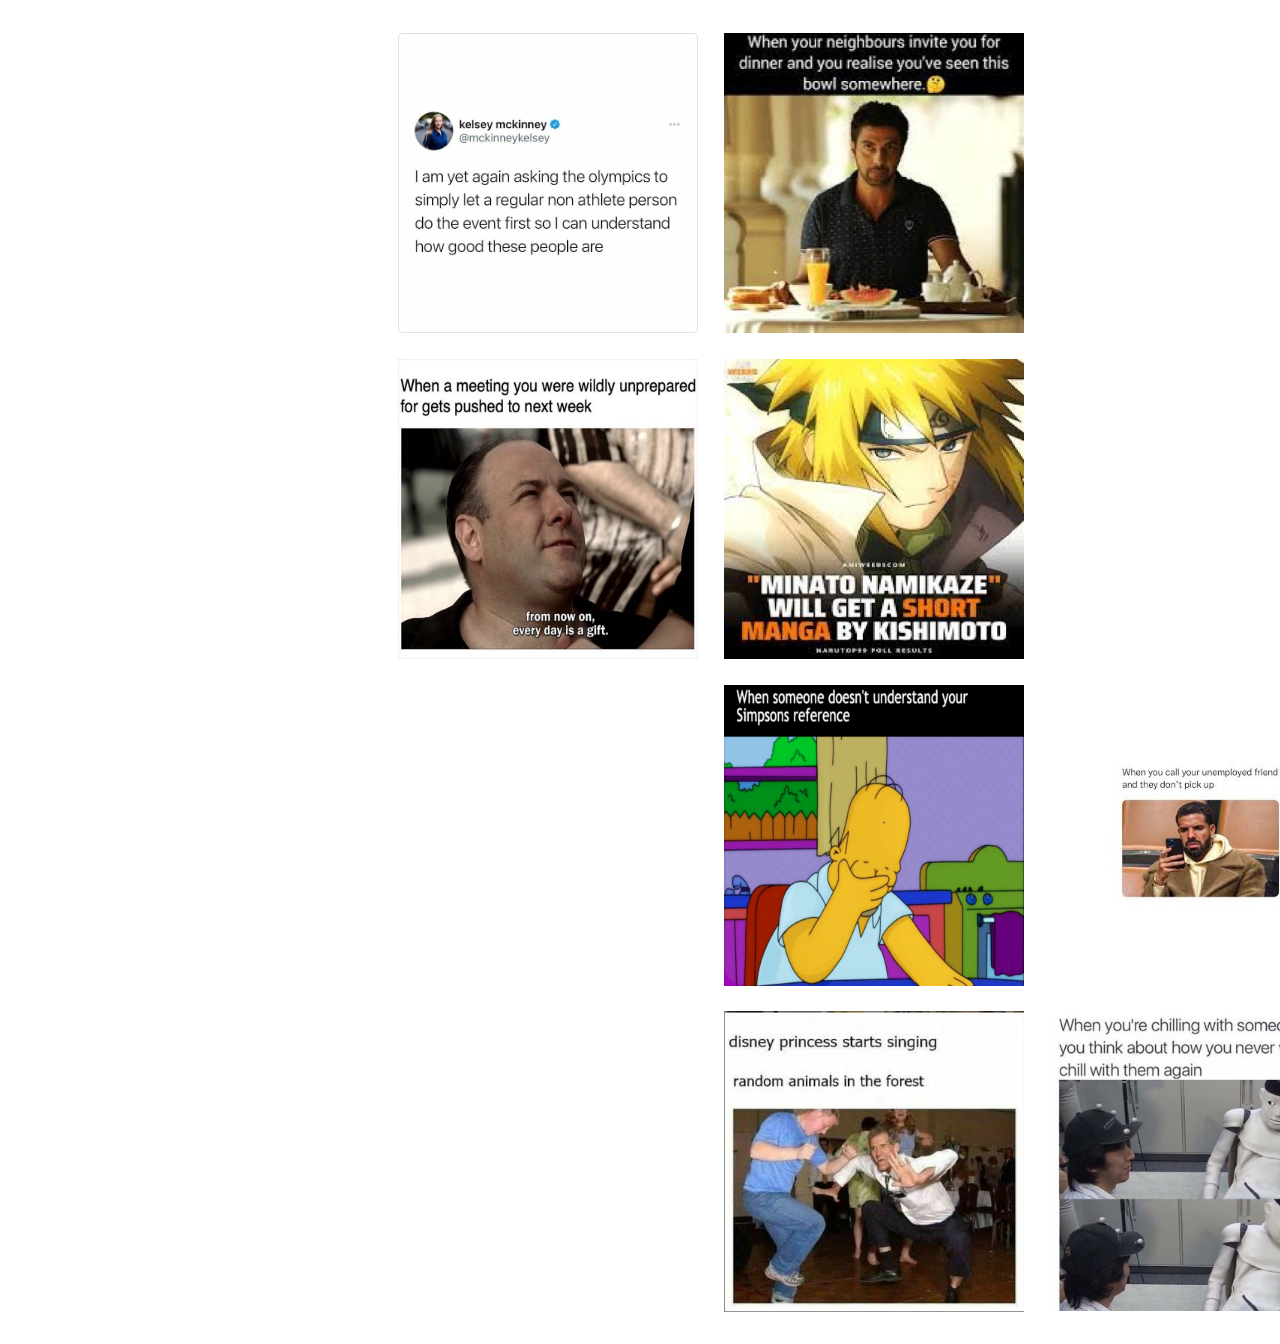
==== public/html/explore.html @ fe11ad09 "added explore page" ====
<!DOCTYPE html>
<html lang="en">

<head>
    <meta charset="UTF-8">
    <meta http-equiv="X-UA-Compatible" content="IE=edge">
    <meta name="viewport" content="width=device-width, initial-scale=1.0">
    <title>Explore | Instagram</title>
    <link rel="shortcut icon" href="../assets/explore/logo.png" type="image/x-icon">
    <link rel="stylesheet" href="../css/explore.css">
    <link rel="stylesheet" href="https://stackpath.bootstrapcdn.com/bootstrap/4.5.2/css/bootstrap.min.css">
    <link rel="stylesheet" href="https://cdnjs.cloudflare.com/ajax/libs/font-awesome/5.15.1/css/all.min.css">
    <link rel="stylesheet" href="https://cdn.jsdelivr.net/npm/bootstrap-icons@1.11.3/font/bootstrap-icons.min.css">

<body>
    <div class="container">
        <div class="right-panel">
            <div class="main">
                <div class="item">
                    <div class="img_container">
                        <img src="../assets/explore/ex3.jpeg" alt="Post 1" class="img-thumbnail">
                        <div class="after"
                            onclick="openModal('../assets/explore/ex3.jpeg','image', 'username', '../assets/explore/logo.png', 'Random Location', 'Caption goes here...', 'user1', '100', '1 hour ago')">
                            <div class="likes">
                                <p><img src="../assets/explore/chat1.png" class="like-img" alt="Comments"> <span
                                        class="liketext"><b>3</b></span></p>
                                <p><img src="../assets/explore/heart1.png" class="like-img" alt="Likes"> <span
                                        class="liketext"><b>101</b></span></p>
                            </div>
                        </div>
                    </div>
                </div>
                <div class="item">
                    <div class="img_container">
                        <img src="../assets/explore/padosi.jfif" alt="Post 2" class="imgs">
                        <div class="after"
                            onclick="openModal('../assets/explore/padosi.jfif', 'image','username', '../assets/explore/logo.png', 'Random Location', 'Caption goes here...', 'user1', '100', '1 hour ago')">
                            <div class="likes">
                                <p><img src="../assets/explore/chat1.png" class="like-img" alt="Comments"> <span
                                        class="liketext"><b>5</b></span></p>
                                <p><img src="../assets/explore/heart1.png" class="like-img" alt="Likes"> <span
                                        class="liketext"><b>151</b></span></p>
                            </div>
                        </div>
                    </div>
                </div>
                <div class="item">
                    <div class="vid_container">
                        <video class="vida" loop autoplay muted>
                            <source src="../assets/explore/video1.mp4" type="video/mp4">
                        </video>
                        <div class="after"
                            onclick="openModal('../assets/explore/video1.mp4','video', 'username', '../assets/explore/logo.png', 'Random Location', 'Caption goes here...', 'user1', '100', '1 hour ago')">
                            <div class="vid_likes">
                                <p><img src="../assets/explore/chat1.png" class="like-img" alt="Comments"> <span
                                        class="liketext"><b>8</b></span></p>
                                <p><img src="../assets/explore/heart1.png" class="like-img" alt="Likes"> <span
                                        class="liketext"><b>201</b></span></p>
                            </div>
                        </div>
                    </div>
                </div>
                <div class="item">
                    <div class="img_container">
                        <img src="../assets/explore/meet.jpg" alt="Post 3" class="imgs">
                        <div class="after"
                            onclick="openModal('../assets/explore/meet.jpg','image', 'username', '../assets/explore/logo.png', 'Random Location', 'Caption goes here...', 'user1', '100', '1 hour ago')">
                            <div class="likes">
                                <p><img src="../assets/explore/chat1.png" class="like-img" alt="Comments"> <span
                                        class="liketext"><b>2</b></span></p>
                                <p><img src="../assets/explore/heart1.png" class="like-img" alt="Likes"> <span
                                        class="liketext"><b>51</b></span></p>
                            </div>
                        </div>
                    </div>
                </div>
                <div class="item">
                    <div class="vid_container">
                        <video class="vida" loop autoplay muted>
                            <source src="../assets/explore/vido.mp4" type="video/mp4">
                        </video>
                        <div class="after"
                            onclick="openModal('../assets/explore/mp4','video', 'username', '../assets/explore/logo.png', 'Random Location', 'Caption goes here...', 'user1', '100', '1 hour ago')">
                            <div class="vid_likes">
                                <p><img src="../assets/explore/chat1.png" class="like-img" alt="Comments"> <span
                                        class="liketext"><b>10</b></span></p>
                                <p><img src="../assets/explore/heart1.png" class="like-img" alt="Likes"> <span
                                        class="liketext"><b>251</b></span></p>
                            </div>
                        </div>
                    </div>
                </div>
                <div class="item">
                    <div class="img_container">
                        <img src="../assets/explore/minato.jfif" alt="Post 4" class="imgs">
                        <div class="after"
                            onclick="openModal('../assets/explore/minato.jfif','image', 'username', '../assets/explore/logo.png', 'Random Location', 'Caption goes here...', 'user1', '100', '1 hour ago')">
                            <div class="likes">
                                <p><img src="../assets/explore/chat1.png" class="like-img" alt="Comments"> <span
                                        class="liketext"><b>4</b></span></p>
                                <p><img src="../assets/explore/heart1.png" class="like-img" alt="Likes"> <span
                                        class="liketext"><b>76</b></span></p>
                            </div>
                        </div>
                    </div>
                </div>
                <div class="item">
                    <div class="img_container">
                        <img src="../assets/explore/sims.png" alt="Post 5" class="imgs">
                        <div class="after"
                            onclick="openModal('../assets/explore/sims.png','image', 'username', 'a../assets/explore/logo.png', 'Random Location', 'Caption goes here...', 'user1', '100', '1 hour ago')">
                            <div class="likes">
                                <p><img src="../assets/explore/chat1.png" class="like-img" alt="Comments"> <span
                                        class="liketext"><b>5</b></span></p>
                                <p><img src="../assets/explore/heart1.png" class="like-img" alt="Likes"> <span
                                        class="liketext"><b>121</b></span></p>
                            </div>
                        </div>
                    </div>
                </div>
                <div class="item">
                    <div class="img_container">
                        <img src="../assets/explore/unf.jfif" alt="Post 6" class="imgs">
                        <div class="after"
                            onclick="openModal('a../assets/explore/unf.jfif','image', 'username', '../assets/explore/logo.png', 'Random Location', 'Caption goes here...', 'user1', '100', '1 hour ago')">
                            <div class="likes">
                                <p><img src="../assets/explore/chat1.png" class="like-img" alt="Comments"> <span
                                        class="liketext"><b>6</b></span></p>
                                <p><img src="../assets/explore/heart1.png" class="like-img" alt="Likes"> <span
                                        class="liketext"><b>91</b></span></p>
                            </div>
                        </div>
                    </div>
                </div>
                <div class="item">
                    <div class="img_container">
                        <img src="../assets/explore/ex6.jpg" alt="Post 7" class="imgs">
                        <div class="after"
                            onclick="openModal('../assets/explore/ex6.jpg','image', 'username', '../assets/explore/logo.png', 'Random Location', 'Caption goes here...', 'user1', '100', '1 hour ago')">
                            <div class="likes">
                                <p><img src="../assets/explore/chat1.png" class="like-img" alt="Comments"> <span
                                        class="liketext"><b>3</b></span></p>
                                <p><img src="../assets/explore/heart1.png" class="like-img" alt="Likes"> <span
                                        class="liketext"><b>61</b></span></p>
                            </div>
                        </div>
                    </div>
                </div>
                <div class="item">
                    <div class="img_container">
                        <img src="../assets/explore/chill.jfif" alt="Post 8" class="imgs">
                        <div class="after"
                            onclick="openModal('../assets/explore/chill.jfif','image', 'username', '../assets/explore/logo.png', 'Random Location', 'Caption goes here...', 'user1', '100', '1 hour ago')">
                            <div class="likes">
                                <p><img src="../assets/explore/chat1.png" class="like-img" alt="Comments"> <span
                                        class="liketext"><b>7</b></span></p>
                                <p><img src="../assets/explore/heart1.png" class="like-img" alt="Likes"> <span
                                        class="liketext"><b>181</b></span></p>
                            </div>
                        </div>
                    </div>
                </div>
            </div>
        </div>
    </div>

    <!-- Modal -->

    <div class="modal" id="postModal" tabindex="-1" role="dialog" aria-labelledby="postModalLabel" aria-hidden="true">
        <div class="modal-dialog modal-dialog-centered modal-lg" role="document">
            <div class="modal-content">
                <div class="modal-container row mr-0 ml-0">
                    <div class="modal-nav-left" onclick="navigatePost(-1)">
                        <i class="bi bi-arrow-left-circle-fill"></i>
                    </div>
                    <div id="modal-post" class="col-6">
                        <img id="modal-post-image" src="" alt="" style="display: none;" class="img-fluid" />
                        <video id="modal-post-video" controls style="display: none;" class="img-fluid">
                            <source id="modal-post-video-source" src="" type="video/mp4">
                            Your browser does not support the video tag.
                        </video>
                    </div>
                    <div class="modal-post-info col-6 p-0">
                        <div>
                            <div class="modal-profile d-flex mt-3 pl-3">
                                <div class="mr-3">
                                    <img src="" alt="" id="modal-profile-picture"
                                        class="profile-picture-size rounded-circle">
                                </div>
                                <div>
                                    <p id="modal-username" class="fs-14 fw-600 mb-0"></p>
                                    <p id="postlocation" class="fs-12 mb-0">Random Location</p>
                                </div>
                                <div class="ml-auto mr-3">
                                    <i class="bi bi-three-dots"></i>
                                </div>
                            </div>
                            <hr>
                            <div class="comment-section pl-3 d-flex h-35">
                                <div class="mr-3">
                                    <img src="" alt="" id="modal-profile-picture-comments"
                                        class="profile-picture-size rounded-circle">
                                </div>
                                <div>
                                    <span id="comment-section-username" class="fs-14 fw-600 mb-0"></span>
                                    <span id="modal-post-caption" class="fs-14"></span>
                                </div>
                            </div>
                        </div>
                        <div class="footer">
                            <hr>
                            <div class="like-section pl-3 pr-3">
                                <div class="d-flex justify-content-between">
                                    <div class="d-flex">
                                        <div class="mr-3 fs-20 fw-600">
                                            <i class="bi bi-heart"></i>
                                        </div>
                                        <div class="mr-3 fs-20">
                                            <i class="bi bi-chat"></i>
                                        </div>
                                        <div class="mr-3 fs-20">
                                            <i class="bi bi-send"></i>
                                        </div>
                                    </div>
                                    <div class="mr-3 fs-20">
                                        <i class="bi bi-bookmark"></i>
                                    </div>
                                </div>
                                <div>
                                    <p class="mb-0">Liked by <span id="liked-by-username" class="fw-600"></span><span>
                                            and </span><span id="like-count" class="fw-600"></span><span class="fw-600">
                                            others</span></p>
                                </div>
                                <div>
                                    <p id="post-date" class="fs-12 text-muted"></p>
                                </div>
                            </div>
                            <hr>
                            <div class="add-comment pl-3 pr-3 d-flex pb-3">
                                <div class="fs-20">
                                    <i class="bi bi-emoji-smile"></i>
                                </div>
                                <div class="ml-3">
                                    <input type="text" placeholder="Add a comment..." class="border-less">
                                </div>
                                <div class="ml-auto mr-3">
                                    <a href="" class="text-primary">Post</a>
                                </div>
                            </div>
                        </div>
                    </div>
                    <div class="modal-nav-right" onclick="navigatePost(1)">
                        <i class="bi bi-arrow-right-circle-fill"></i>
                    </div>
                </div>
            </div>
        </div>
    </div>

    <script src="https://code.jquery.com/jquery-3.5.1.slim.min.js"></script>
    <script src="https://cdn.jsdelivr.net/npm/@popperjs/core@2.9.2/dist/umd/popper.min.js"></script>
    <script src="https://stackpath.bootstrapcdn.com/bootstrap/4.5.2/js/bootstrap.min.js"></script>

    <script src="../js/explore.js"></script>
    <script src="https://code.jquery.com/jquery-3.5.1.slim.min.js"></script>
    <script src="https://cdn.jsdelivr.net/npm/@popperjs/core@2.5.4/dist/umd/popper.min.js"></script>
    <script src="https://stackpath.bootstrapcdn.com/bootstrap/4.5.2/js/bootstrap.min.js"></script>
</body>

</html>
---- public/css/explore.css ----
* {
    margin: 0;
    padding: 0;
    box-sizing: border-box;
}

.container {
    display: flex;
    height: 100vh;
    flex-wrap: wrap;
}

.right-panel {
    margin-left: 300px;
    max-width: calc(100% - 300px);
}

.main {
    max-width: 950px;
    margin: 20px auto;
    padding: 10px;
    display: grid;
    grid-template-columns: 1fr 1fr 1fr;
    gap: 20px;
}

.item {
    padding: 3px;
}

.item:nth-child(3) {
    grid-column: 3;
    grid-row: 1/3;
}

.item:nth-child(5) {
    grid-column: 1;
    grid-row: 3/5;
}

.imgs,
.vida {
    max-width: 100%;
    display: block;
}

.img_container,
.vid_container {
    position: relative;
    width: 300px;
    height: 300px;
}

.vid_container {
    width: 100%;
    height: 100%;
}

.img_container .after,
.vid_container .after {
    position: absolute;
    top: 0;
    left: 0;
    width: 100%;
    height: 100%;
    display: none;
    color: #FFF;
}

.img_container:hover .after,
.vid_container:hover .after {
    display: block;
    background: rgba(0, 0, 0, .4);
    cursor: pointer;
}

.likes,
.vid_likes {
    width: 100%;
    height: 100%;
    position: relative;
    display: flex;
    margin: 130px 100px;
    text-align: center;
}

.vid_likes {
    margin: 320px 100px;
}

.vid_likes p,
.likes p {
    margin: 8px;
}

.like-img {
    width: 20px;
    vertical-align: middle;
}

.liketext {
    font-size: 16px;
    vertical-align: middle;
}


#modal-post {
    padding: 0;
}

#modal-post img {
    width: 100%;
}

.profile-picture-size {
    width: 42px;
    height: 42px;
}

.ml-12 {
    margin-left: 10em;
}

.ml-8 {
    margin-left: 8em;
}

#modal-post-image,
#modal-post-video {
    max-height: 100%;
    width: 100%;
    object-fit: contain;
}

.modal-content {
    display: flex;
    flex-direction: column;
    height: 100%;
}

.modal-container {
    flex: 1;
    display: flex;
}

.modal-post-info {
    display: flex;
    flex-direction: column;
    justify-content: space-between;
}

.footer {
    width: 100%;
}

.comment-section {
    flex: 1;
    overflow-y: auto;
}

.add-comment input.border-less {
    border: none;
    outline: none;
    width: 100%;
}

.modal-dialog {
    max-width: 800px;
    height: 500px;
}

.modal-content {
    height: 100%;
}

.modal-container {
    height: 100%;
}

#modal-post {
    height: 100%;
}

#modal-post img,
#modal-post video {
    max-height: 100%;
    object-fit: contain;
}

.modal-post-info {
    height: 100%;
    overflow-y: auto;
    display: flex;
    flex-direction: column;
    justify-content: space-between;
}

.modal-profile,
.comment-section,
.footer {
    flex-shrink: 0;
}

.comment-section {
    flex-grow: 1;
    overflow-y: auto;
}

.add-comment {
    flex-shrink: 0;
}

.modal-nav-left,
.modal-nav-right {
    position: absolute;
    top: 50%;
    transform: translateY(-50%);
    cursor: pointer;
    font-size: 2rem;
    color: #333;
    z-index: 1000;
}

.modal-nav-left {
    left: 10px;
}

.modal-nav-right {
    right: 10px;
}
.col-6{
    display: flex;
}
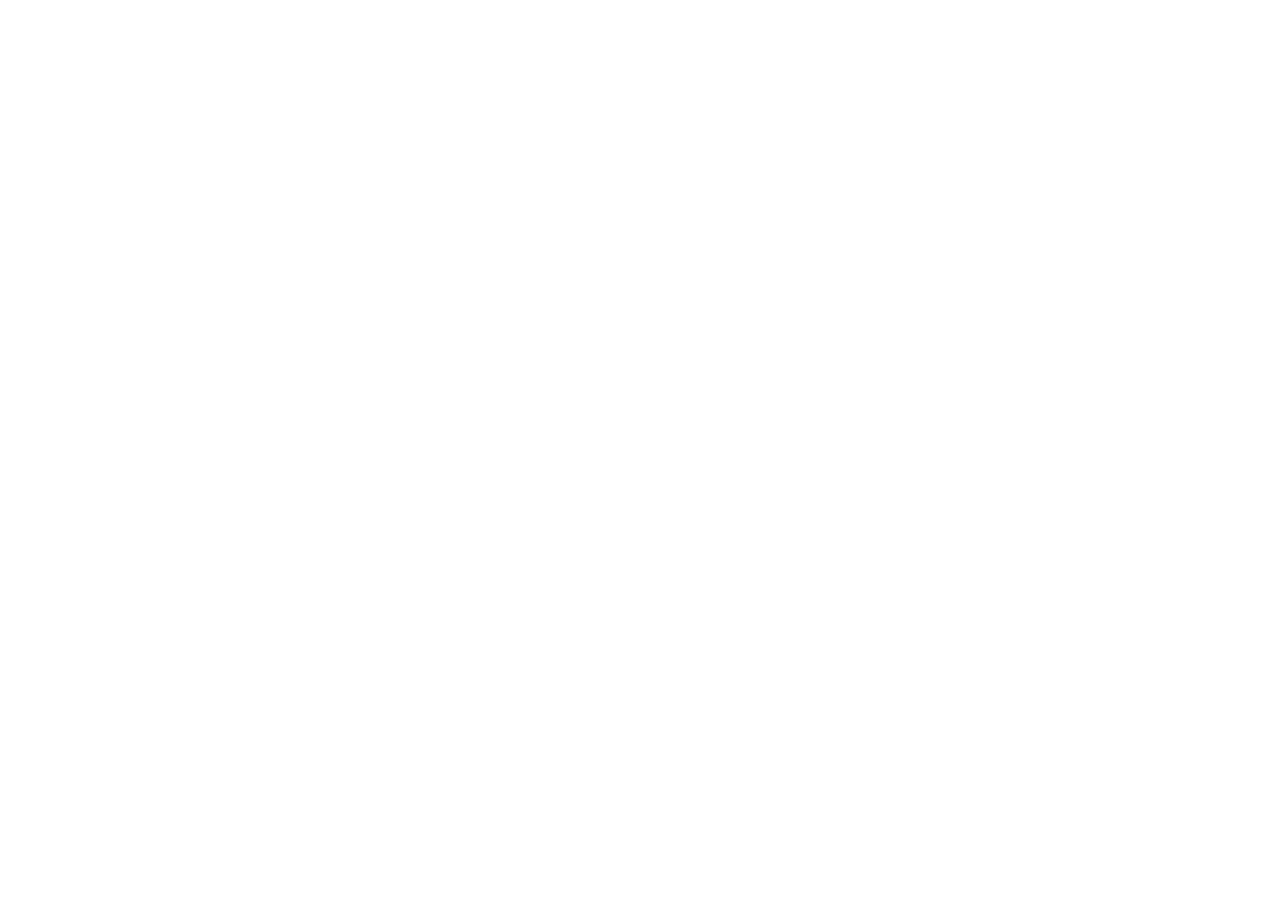
==== commit 4da14040: "fixed page alignment and styling" ====
--- a/public/html/explore.html
+++ b/public/html/explore.html
@@ -7,157 +7,17 @@
     <meta name="viewport" content="width=device-width, initial-scale=1.0">
     <title>Explore | Instagram</title>
     <link rel="shortcut icon" href="../assets/explore/logo.png" type="image/x-icon">
-    <link rel="stylesheet" href="../css/explore.css">
     <link rel="stylesheet" href="https://stackpath.bootstrapcdn.com/bootstrap/4.5.2/css/bootstrap.min.css">
     <link rel="stylesheet" href="https://cdnjs.cloudflare.com/ajax/libs/font-awesome/5.15.1/css/all.min.css">
     <link rel="stylesheet" href="https://cdn.jsdelivr.net/npm/bootstrap-icons@1.11.3/font/bootstrap-icons.min.css">
+    <style rel="stylesheet" href="../css/explore.css"></style>
 
 <body>
     <div class="container">
         <div class="right-panel">
-            <div class="main">
+            <div class="main" id="grid-container">
                 <div class="item">
                     <div class="img_container">
-                        <img src="../assets/explore/ex3.jpeg" alt="Post 1" class="img-thumbnail">
-                        <div class="after"
-                            onclick="openModal('../assets/explore/ex3.jpeg','image', 'username', '../assets/explore/logo.png', 'Random Location', 'Caption goes here...', 'user1', '100', '1 hour ago')">
-                            <div class="likes">
-                                <p><img src="../assets/explore/chat1.png" class="like-img" alt="Comments"> <span
-                                        class="liketext"><b>3</b></span></p>
-                                <p><img src="../assets/explore/heart1.png" class="like-img" alt="Likes"> <span
-                                        class="liketext"><b>101</b></span></p>
-                            </div>
-                        </div>
-                    </div>
-                </div>
-                <div class="item">
-                    <div class="img_container">
-                        <img src="../assets/explore/padosi.jfif" alt="Post 2" class="imgs">
-                        <div class="after"
-                            onclick="openModal('../assets/explore/padosi.jfif', 'image','username', '../assets/explore/logo.png', 'Random Location', 'Caption goes here...', 'user1', '100', '1 hour ago')">
-                            <div class="likes">
-                                <p><img src="../assets/explore/chat1.png" class="like-img" alt="Comments"> <span
-                                        class="liketext"><b>5</b></span></p>
-                                <p><img src="../assets/explore/heart1.png" class="like-img" alt="Likes"> <span
-                                        class="liketext"><b>151</b></span></p>
-                            </div>
-                        </div>
-                    </div>
-                </div>
-                <div class="item">
-                    <div class="vid_container">
-                        <video class="vida" loop autoplay muted>
-                            <source src="../assets/explore/video1.mp4" type="video/mp4">
-                        </video>
-                        <div class="after"
-                            onclick="openModal('../assets/explore/video1.mp4','video', 'username', '../assets/explore/logo.png', 'Random Location', 'Caption goes here...', 'user1', '100', '1 hour ago')">
-                            <div class="vid_likes">
-                                <p><img src="../assets/explore/chat1.png" class="like-img" alt="Comments"> <span
-                                        class="liketext"><b>8</b></span></p>
-                                <p><img src="../assets/explore/heart1.png" class="like-img" alt="Likes"> <span
-                                        class="liketext"><b>201</b></span></p>
-                            </div>
-                        </div>
-                    </div>
-                </div>
-                <div class="item">
-                    <div class="img_container">
-                        <img src="../assets/explore/meet.jpg" alt="Post 3" class="imgs">
-                        <div class="after"
-                            onclick="openModal('../assets/explore/meet.jpg','image', 'username', '../assets/explore/logo.png', 'Random Location', 'Caption goes here...', 'user1', '100', '1 hour ago')">
-                            <div class="likes">
-                                <p><img src="../assets/explore/chat1.png" class="like-img" alt="Comments"> <span
-                                        class="liketext"><b>2</b></span></p>
-                                <p><img src="../assets/explore/heart1.png" class="like-img" alt="Likes"> <span
-                                        class="liketext"><b>51</b></span></p>
-                            </div>
-                        </div>
-                    </div>
-                </div>
-                <div class="item">
-                    <div class="vid_container">
-                        <video class="vida" loop autoplay muted>
-                            <source src="../assets/explore/vido.mp4" type="video/mp4">
-                        </video>
-                        <div class="after"
-                            onclick="openModal('../assets/explore/mp4','video', 'username', '../assets/explore/logo.png', 'Random Location', 'Caption goes here...', 'user1', '100', '1 hour ago')">
-                            <div class="vid_likes">
-                                <p><img src="../assets/explore/chat1.png" class="like-img" alt="Comments"> <span
-                                        class="liketext"><b>10</b></span></p>
-                                <p><img src="../assets/explore/heart1.png" class="like-img" alt="Likes"> <span
-                                        class="liketext"><b>251</b></span></p>
-                            </div>
-                        </div>
-                    </div>
-                </div>
-                <div class="item">
-                    <div class="img_container">
-                        <img src="../assets/explore/minato.jfif" alt="Post 4" class="imgs">
-                        <div class="after"
-                            onclick="openModal('../assets/explore/minato.jfif','image', 'username', '../assets/explore/logo.png', 'Random Location', 'Caption goes here...', 'user1', '100', '1 hour ago')">
-                            <div class="likes">
-                                <p><img src="../assets/explore/chat1.png" class="like-img" alt="Comments"> <span
-                                        class="liketext"><b>4</b></span></p>
-                                <p><img src="../assets/explore/heart1.png" class="like-img" alt="Likes"> <span
-                                        class="liketext"><b>76</b></span></p>
-                            </div>
-                        </div>
-                    </div>
-                </div>
-                <div class="item">
-                    <div class="img_container">
-                        <img src="../assets/explore/sims.png" alt="Post 5" class="imgs">
-                        <div class="after"
-                            onclick="openModal('../assets/explore/sims.png','image', 'username', 'a../assets/explore/logo.png', 'Random Location', 'Caption goes here...', 'user1', '100', '1 hour ago')">
-                            <div class="likes">
-                                <p><img src="../assets/explore/chat1.png" class="like-img" alt="Comments"> <span
-                                        class="liketext"><b>5</b></span></p>
-                                <p><img src="../assets/explore/heart1.png" class="like-img" alt="Likes"> <span
-                                        class="liketext"><b>121</b></span></p>
-                            </div>
-                        </div>
-                    </div>
-                </div>
-                <div class="item">
-                    <div class="img_container">
-                        <img src="../assets/explore/unf.jfif" alt="Post 6" class="imgs">
-                        <div class="after"
-                            onclick="openModal('a../assets/explore/unf.jfif','image', 'username', '../assets/explore/logo.png', 'Random Location', 'Caption goes here...', 'user1', '100', '1 hour ago')">
-                            <div class="likes">
-                                <p><img src="../assets/explore/chat1.png" class="like-img" alt="Comments"> <span
-                                        class="liketext"><b>6</b></span></p>
-                                <p><img src="../assets/explore/heart1.png" class="like-img" alt="Likes"> <span
-                                        class="liketext"><b>91</b></span></p>
-                            </div>
-                        </div>
-                    </div>
-                </div>
-                <div class="item">
-                    <div class="img_container">
-                        <img src="../assets/explore/ex6.jpg" alt="Post 7" class="imgs">
-                        <div class="after"
-                            onclick="openModal('../assets/explore/ex6.jpg','image', 'username', '../assets/explore/logo.png', 'Random Location', 'Caption goes here...', 'user1', '100', '1 hour ago')">
-                            <div class="likes">
-                                <p><img src="../assets/explore/chat1.png" class="like-img" alt="Comments"> <span
-                                        class="liketext"><b>3</b></span></p>
-                                <p><img src="../assets/explore/heart1.png" class="like-img" alt="Likes"> <span
-                                        class="liketext"><b>61</b></span></p>
-                            </div>
-                        </div>
-                    </div>
-                </div>
-                <div class="item">
-                    <div class="img_container">
-                        <img src="../assets/explore/chill.jfif" alt="Post 8" class="imgs">
-                        <div class="after"
-                            onclick="openModal('../assets/explore/chill.jfif','image', 'username', '../assets/explore/logo.png', 'Random Location', 'Caption goes here...', 'user1', '100', '1 hour ago')">
-                            <div class="likes">
-                                <p><img src="../assets/explore/chat1.png" class="like-img" alt="Comments"> <span
-                                        class="liketext"><b>7</b></span></p>
-                                <p><img src="../assets/explore/heart1.png" class="like-img" alt="Likes"> <span
-                                        class="liketext"><b>181</b></span></p>
-                            </div>
-                        </div>
                     </div>
                 </div>
             </div>
@@ -170,40 +30,51 @@
         <div class="modal-dialog modal-dialog-centered modal-lg" role="document">
             <div class="modal-content">
                 <div class="modal-container row mr-0 ml-0">
-                    <div class="modal-nav-left" onclick="navigatePost(-1)">
+                    <div class="modal-nav-left arrows-icon" data-direction="-1">
                         <i class="bi bi-arrow-left-circle-fill"></i>
                     </div>
                     <div id="modal-post" class="col-6">
                         <img id="modal-post-image" src="" alt="" style="display: none;" class="img-fluid" />
-                        <video id="modal-post-video" controls style="display: none;" class="img-fluid">
+                        <video id="modal-post-video" src="" controls style="display: none;" class="img-fluid">
                             <source id="modal-post-video-source" src="" type="video/mp4">
                             Your browser does not support the video tag.
                         </video>
                     </div>
                     <div class="modal-post-info col-6 p-0">
                         <div>
-                            <div class="modal-profile d-flex mt-3 pl-3">
-                                <div class="mr-3">
-                                    <img src="" alt="" id="modal-profile-picture"
-                                        class="profile-picture-size rounded-circle">
+                            <div class="header">
+                                <div class="modal-profile d-flex mt-3 pl-3">
+                                    <div class="mr-3">
+                                        <img src="" alt="" id="modal-profile-picture"
+                                            class="profile-picture-size rounded-circle">
+                                    </div>
+                                    <div>
+                                        <p id="modal-username" class="fs-14 fw-600 mb-0" style="font-weight: 600;"></p>
+                                        <p id="postlocation" class="fs-12 mb-0">Random Location</p>
+                                    </div>
+                                    <div class="ml-auto mr-3">
+                                        <i class="bi bi-three-dots"></i>
+                                    </div>
                                 </div>
-                                <div>
-                                    <p id="modal-username" class="fs-14 fw-600 mb-0"></p>
-                                    <p id="postlocation" class="fs-12 mb-0">Random Location</p>
+                                <hr>
+                            </div>
+                            <div class="modal-body ">
+                                <div class="comment-section pl-3 d-flex h-35">
+                                    <div class="mr-3">
+                                        <img src="" alt="" id="modal-profile-picture-comments"
+                                            class="profile-picture-size rounded-circle">
+                                    </div>
+                                    <p id="modal-username2" class="fs-14 fw-600 mb-0 mr-3" style="font-weight: 600;">
+                                    </p>
+
+                                    <div class="d-flex flex-column">
+                                        <span id="comment-section-username" class="fs-14 fw-600 mb-0"></span>
+                                        <span id="modal-post-caption" class="fs-14"></span>
+                                        <span id="modal-post-hashtag" class="fs-14 text-primary mt-auto"></span>
+                                    </div>
                                 </div>
-                                <div class="ml-auto mr-3">
-                                    <i class="bi bi-three-dots"></i>
-                                </div>
-                            </div>
-                            <hr>
-                            <div class="comment-section pl-3 d-flex h-35">
-                                <div class="mr-3">
-                                    <img src="" alt="" id="modal-profile-picture-comments"
-                                        class="profile-picture-size rounded-circle">
-                                </div>
-                                <div>
-                                    <span id="comment-section-username" class="fs-14 fw-600 mb-0"></span>
-                                    <span id="modal-post-caption" class="fs-14"></span>
+                                <div id="user-comments" class="mr-3 ml-3 d-flex flex-column">
+
                                 </div>
                             </div>
                         </div>
@@ -213,7 +84,7 @@
                                 <div class="d-flex justify-content-between">
                                     <div class="d-flex">
                                         <div class="mr-3 fs-20 fw-600">
-                                            <i class="bi bi-heart"></i>
+                                            <i class="like-button far fa-heart" id="modal-like-button"></i>
                                         </div>
                                         <div class="mr-3 fs-20">
                                             <i class="bi bi-chat"></i>
@@ -227,8 +98,10 @@
                                     </div>
                                 </div>
                                 <div>
-                                    <p class="mb-0">Liked by <span id="liked-by-username" class="fw-600"></span><span>
-                                            and </span><span id="like-count" class="fw-600"></span><span class="fw-600">
+                                    <p class="mb-0">Liked by <span id="liked-by-username"
+                                            style="font-weight: 600;"></span><span>
+                                            and </span><span id="like-count" style="font-weight: 600;"></span><span
+                                            style="font-weight: 600;">
                                             others</span></p>
                                 </div>
                                 <div>
@@ -249,7 +122,7 @@
                             </div>
                         </div>
                     </div>
-                    <div class="modal-nav-right" onclick="navigatePost(1)">
+                    <div class="modal-nav-right arrows-icon" data-direction="1" id="">
                         <i class="bi bi-arrow-right-circle-fill"></i>
                     </div>
                 </div>
@@ -261,10 +134,13 @@
     <script src="https://cdn.jsdelivr.net/npm/@popperjs/core@2.9.2/dist/umd/popper.min.js"></script>
     <script src="https://stackpath.bootstrapcdn.com/bootstrap/4.5.2/js/bootstrap.min.js"></script>
 
-    <script src="../js/explore.js"></script>
+    <script type="module" src="../js/explore.js"></script>
+    <script type="module" src="../js/apiFetch.js"></script>
     <script src="https://code.jquery.com/jquery-3.5.1.slim.min.js"></script>
     <script src="https://cdn.jsdelivr.net/npm/@popperjs/core@2.5.4/dist/umd/popper.min.js"></script>
     <script src="https://stackpath.bootstrapcdn.com/bootstrap/4.5.2/js/bootstrap.min.js"></script>
+
+
 </body>
 
 </html>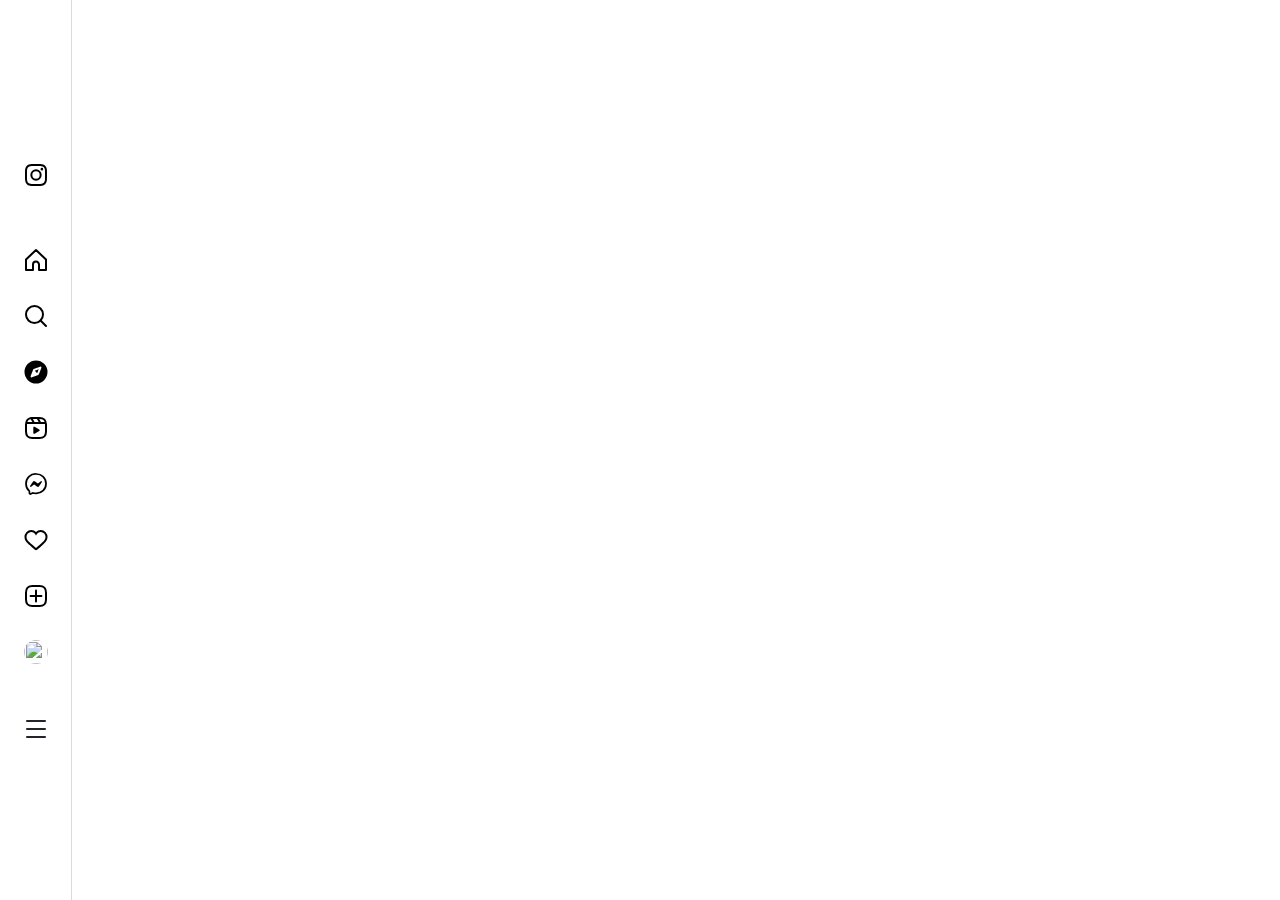
==== commit c3ddc9e6: "added search page functionality" ====
--- a/public/html/explore.html
+++ b/public/html/explore.html
@@ -10,12 +10,141 @@
     <link rel="stylesheet" href="https://stackpath.bootstrapcdn.com/bootstrap/4.5.2/css/bootstrap.min.css">
     <link rel="stylesheet" href="https://cdnjs.cloudflare.com/ajax/libs/font-awesome/5.15.1/css/all.min.css">
     <link rel="stylesheet" href="https://cdn.jsdelivr.net/npm/bootstrap-icons@1.11.3/font/bootstrap-icons.min.css">
-    <style rel="stylesheet" href="../css/explore.css"></style>
+    <link rel="stylesheet" href="../css/explore.css">
+    </link>
 
 <body>
     <div class="container">
+        <div class="left-panel">
+            <div class="sidebar" style="width: 72px; height: 100vh;">
+                <div class="top_container">
+                    <svg xmlns="http://www.w3.org/2000/svg" onclick="navigateTo('../html/home.html')"
+                        viewBox="0 0 24 24" width="24" height="24">
+                        <path
+                            d="M12 2.982c2.937 0 3.285.011 4.445.064a6.087 6.087 0 0 1 2.042.379 3.408 3.408 0 0 1 1.265.823 3.408 3.408 0 0 1 .823 1.265 6.087 6.087 0 0 1 .379 2.042c.053 1.16.064 1.508.064 4.445s-.011 3.285-.064 4.445a6.087 6.087 0 0 1-.379 2.042 3.643 3.643 0 0 1-2.088 2.088 6.087 6.087 0 0 1-2.042.379c-1.16.053-1.508.064-4.445.064s-3.285-.011-4.445-.064a6.087 6.087 0 0 1-2.043-.379 3.408 3.408 0 0 1-1.264-.823 3.408 3.408 0 0 1-.823-1.265 6.087 6.087 0 0 1-.379-2.042c-.053-1.16-.064-1.508-.064-4.445s.011-3.285.064-4.445a6.087 6.087 0 0 1 .379-2.042 3.408 3.408 0 0 1 .823-1.265 3.408 3.408 0 0 1 1.265-.823 6.087 6.087 0 0 1 2.042-.379c1.16-.053 1.508-.064 4.445-.064M12 1c-2.987 0-3.362.013-4.535.066a8.074 8.074 0 0 0-2.67.511 5.392 5.392 0 0 0-1.949 1.27 5.392 5.392 0 0 0-1.269 1.948 8.074 8.074 0 0 0-.51 2.67C1.012 8.638 1 9.013 1 12s.013 3.362.066 4.535a8.074 8.074 0 0 0 .511 2.67 5.392 5.392 0 0 0 1.27 1.949 5.392 5.392 0 0 0 1.948 1.269 8.074 8.074 0 0 0 2.67.51C8.638 22.988 9.013 23 12 23s3.362-.013 4.535-.066a8.074 8.074 0 0 0 2.67-.511 5.625 5.625 0 0 0 3.218-3.218 8.074 8.074 0 0 0 .51-2.67C22.988 15.362 23 14.987 23 12s-.013-3.362-.066-4.535a8.074 8.074 0 0 0-.511-2.67 5.392 5.392 0 0 0-1.27-1.949 5.392 5.392 0 0 0-1.948-1.269 8.074 8.074 0 0 0-2.67-.51C15.362 1.012 14.987 1 12 1Zm0 5.351A5.649 5.649 0 1 0 17.649 12 5.649 5.649 0 0 0 12 6.351Zm0 9.316A3.667 3.667 0 1 1 15.667 12 3.667 3.667 0 0 1 12 15.667Zm5.872-10.859a1.32 1.32 0 1 0 1.32 1.32 1.32 1.32 0 0 0-1.32-1.32Z">
+                        </path>
+                    </svg>
+                </div>
+                <div class="middle_container">
+                    <button class="sidebarLink" onclick="navigateTo('../html/home.html')">
+                        <svg xmlns="http://www.w3.org/2000/svg" viewBox="0 0 24 24" width="24" height="24">
+                            <path
+                                d="M9.005 16.545a2.997 2.997 0 0 1 2.997-2.997A2.997 2.997 0 0 1 15 16.545V22h7V11.543L12 2 2 11.543V22h7.005Z"
+                                fill="none" stroke="currentColor" stroke-linejoin="round" stroke-width="2"></path>
+                        </svg>
+                        <a href="#"></a>
+                    </button>
+                    <button class="sidebarLink" id="searchBox">
+                        <svg xmlns="http://www.w3.org/2000/svg" viewBox="0 0 24 24" width="24" height="24">
+                            <path d="M19 10.5A8.5 8.5 0 1 1 10.5 2a8.5 8.5 0 0 1 8.5 8.5Z" fill="none"
+                                stroke="currentColor" stroke-linecap="round" stroke-linejoin="round" stroke-width="2">
+                            </path>
+                            <line fill="none" stroke="currentColor" stroke-linecap="round" stroke-linejoin="round"
+                                stroke-width="2" x1="16.511" x2="22" y1="16.511" y2="22"></line>
+                        </svg>
+                        <a href="#"></a>
+                    </button>
+                    <button class="sidebarLink" onclick="navigateTo('../html/explore.html')">
+                        <svg aria-label="Explore" fill="currentColor" height="24" role="img" viewBox="0 0 24 24"
+                            width="24">
+                            <title>Explore</title>
+                            <path
+                                d="m13.173 13.164 1.491-3.829-3.83 1.49ZM12.001.5a11.5 11.5 0 1 0 11.5 11.5A11.513 11.513 0 0 0 12.001.5Zm5.35 7.443-2.478 6.369a1 1 0 0 1-.57.569l-6.36 2.47a1 1 0 0 1-1.294-1.294l2.48-6.369a1 1 0 0 1 .57-.569l6.359-2.47a1 1 0 0 1 1.294 1.294Z">
+                            </path>
+                        </svg>
+
+                        <a href="../html/explore.html"></a>
+                    </button>
+                    <button class="sidebarLink" onclick="navigateTo('../html/reels.html')">
+                        <svg aria-label="Reels" fill="currentColor" height="24" role="img" viewBox="0 0 24 24"
+                            width="24">
+                            <title>Reels</title>
+                            <line fill="none" stroke="currentColor" stroke-linejoin="round" stroke-width="2" x1="2.049"
+                                x2="21.95" y1="7.002" y2="7.002"></line>
+                            <line fill="none" stroke="currentColor" stroke-linecap="round" stroke-linejoin="round"
+                                stroke-width="2" x1="13.504" x2="16.362" y1="2.001" y2="7.002"></line>
+                            <line fill="none" stroke="currentColor" stroke-linecap="round" stroke-linejoin="round"
+                                stroke-width="2" x1="7.207" x2="10.002" y1="2.11" y2="7.002"></line>
+                            <path
+                                d="M2 12.001v3.449c0 2.849.698 4.006 1.606 4.945.94.908 2.098 1.607 4.946 1.607h6.896c2.848 0 4.006-.699 4.946-1.607.908-.939 1.606-2.096 1.606-4.945V8.552c0-2.848-.698-4.006-1.606-4.945C19.454 2.699 18.296 2 15.448 2H8.552c-2.848 0-4.006.699-4.946 1.607C2.698 4.546 2 5.704 2 8.552Z"
+                                fill="none" stroke="currentColor" stroke-linecap="round" stroke-linejoin="round"
+                                stroke-width="2"></path>
+                            <path
+                                d="M9.763 17.664a.908.908 0 0 1-.454-.787V11.63a.909.909 0 0 1 1.364-.788l4.545 2.624a.909.909 0 0 1 0 1.575l-4.545 2.624a.91.91 0 0 1-.91 0Z"
+                                fill-rule="evenodd"></path>
+                        </svg>
+                        <a href="../html/reels.html"></a>
+                    </button>
+                    <button class="sidebarLink" onclick="navigateTo('../html/messages.html')">
+                        <svg xmlns="http://www.w3.org/2000/svg" viewBox="0 0 24 24" width="24" height="24">
+                            <path
+                                d="M12.003 2.001a9.705 9.705 0 1 1 0 19.4 10.876 10.876 0 0 1-2.895-.384.798.798 0 0 0-.533.04l-1.984.876a.801.801 0 0 1-1.123-.708l-.054-1.78a.806.806 0 0 0-.27-.569 9.49 9.49 0 0 1-3.14-7.175 9.65 9.65 0 0 1 10-9.7Z"
+                                fill="none" stroke="currentColor" stroke-miterlimit="10" stroke-width="1.739"></path>
+                            <path
+                                d="M17.79 10.132a.659.659 0 0 0-.962-.873l-2.556 2.05a.63.63 0 0 1-.758.002L11.06 9.47a1.576 1.576 0 0 0-2.277.42l-2.567 3.98a.659.659 0 0 0 .961.875l2.556-2.049a.63.63 0 0 1 .759-.002l2.452 1.84a1.576 1.576 0 0 0 2.278-.42Z"
+                                fill-rule="evenodd"></path>
+                        </svg>
+                        <a href="#"></a>
+                    </button>
+                    <button class="sidebarLink" onclick="navigateTo('../html/notifications.html')">
+                        <svg xmlns="http://www.w3.org/2000/svg" viewBox="0 0 24 24" width="24" height="24">
+                            <path
+                                d="M16.792 3.904A4.989 4.989 0 0 1 21.5 9.122c0 3.072-2.652 4.959-5.197 7.222-2.512 2.243-3.865 3.469-4.303 3.752-.477-.309-2.143-1.823-4.303-3.752C5.141 14.072 2.5 12.167 2.5 9.122a4.989 4.989 0 0 1 4.708-5.218 4.21 4.21 0 0 1 3.675 1.941c.84 1.175.98 1.763 1.12 1.763s.278-.588 1.11-1.766a4.17 4.17 0 0 1 3.679-1.938m0-2a6.04 6.04 0 0 0-4.797 2.127 6.052 6.052 0 0 0-4.787-2.127A6.985 6.985 0 0 0 .5 9.122c0 3.61 2.55 5.827 5.015 7.97.283.246.569.494.853.747l1.027.918a44.998 44.998 0 0 0 3.518 3.018 2 2 0 0 0 2.174 0 45.263 45.263 0 0 0 3.626-3.115l.922-.824c.293-.26.59-.519.885-.774 2.334-2.025 4.98-4.32 4.98-7.94a6.985 6.985 0 0 0-6.708-7.218Z">
+                            </path>
+                        </svg>
+                        <a href="#"></a>
+                    </button>
+                    <button class="sidebarLink" onclick="navigateTo('../html/createPost.html')">
+                        <svg xmlns="http://www.w3.org/2000/svg" viewBox="0 0 24 24" width="24" height="24">
+                            <path
+                                d="M2 12v3.45c0 2.849.698 4.005 1.606 4.944.94.909 2.098 1.608 4.946 1.608h6.896c2.848 0 4.006-.7 4.946-1.608C21.302 19.455 22 18.3 22 15.45V8.552c0-2.849-.698-4.006-1.606-4.945C19.454 2.7 18.296 2 15.448 2H8.552c-2.848 0-4.006.699-4.946 1.607C2.698 4.547 2 5.703 2 8.552Z"
+                                fill="none" stroke="currentColor" stroke-linecap="round" stroke-linejoin="round"
+                                stroke-width="2"></path>
+                            <line fill="none" stroke="currentColor" stroke-linecap="round" stroke-linejoin="round"
+                                stroke-width="2" x1="6.545" x2="17.455" y1="12.001" y2="12.001"></line>
+                            <line fill="none" stroke="currentColor" stroke-linecap="round" stroke-linejoin="round"
+                                stroke-width="2" x1="12.003" x2="12.003" y1="6.545" y2="17.455"></line>
+                        </svg>
+
+                        <a href="../html/createPost.html"></a>
+                    </button>
+                    <button class="sidebarLink profile_sidebar" onclick="navigateTo('../html/userAccount.html')">
+                        <img src="https://www.sosyncd.com/wp-content/uploads/2022/06/62-2.png"
+                            style="height: 24px; width: 24px; border-radius: 50%;" />
+                        <a href="../html/userAccount.html"></a>
+                    </button>
+                </div>
+                <div class="bottom_container">
+                    <div class="sidebarLink">
+                        <svg xmlns="http://www.w3.org/2000/svg" viewBox="0 0 24 24" width="24" height="24">
+                            <line fill="none" stroke="currentColor" stroke-linecap="round" stroke-linejoin="round"
+                                stroke-width="2" x1="3" x2="21" y1="4" y2="4"></line>
+                            <line fill="none" stroke="currentColor" stroke-linecap="round" stroke-linejoin="round"
+                                stroke-width="2" x1="3" x2="21" y1="12" y2="12"></line>
+                            <line fill="none" stroke="currentColor" stroke-linecap="round" stroke-linejoin="round"
+                                stroke-width="2" x1="3" x2="21" y1="20" y2="20"></line>
+                        </svg>
+
+                        <a href="#"></a>
+                    </div>
+                </div>
+            </div>
+            <div class="search" id="find" style="z-index: 9999;">
+                <h1>Search</h1>
+                <div class="box">
+                  <input type="text" placeholder="Search" class="search-input" id="search-input">
+                  <i class="bi bi-x-circle clear-icon" id="clear-input"></i>
+                  <hr>
+                </div>
+                <p class="recent-clearall">Recent <span style="float: right;"><button onclick="clearSearches()" class="clear-btn" id="clear-all">Clear all</button></span></p>
+                <div class="output recent-searches" id="recent-searches">
+                  <p>No recent searches.</p>
+                </div>
+              </div>
+
+        </div>
         <div class="right-panel">
-            <div class="main" id="grid-container">
+            <div class="main" id="grid-container" style="z-index: 0;">
                 <div class="item">
                     <div class="img_container">
                     </div>
@@ -142,5 +271,10 @@
 
 
 </body>
+<script>
+    function navigateTo(url) {
+        window.location.href = url;
+    }
+</script>
 
 </html>--- a/public/css/explore.css
+++ b/public/css/explore.css
@@ -0,0 +1,470 @@
+* {
+    margin: 0;
+    padding: 0;
+    box-sizing: border-box;
+}
+
+.container {
+    display: flex;
+    justify-content: space-between;
+    width: 100%;
+    height: 100vh;
+    flex-wrap: wrap;
+}
+
+.left-panel {
+    position: fixed;
+    left: 0;
+    top: 0;
+    height: 100vh;
+    width: 200px; 
+}
+
+.right-panel {
+    display: flex;
+    position: relative;
+    left: 8%;
+    flex-wrap: nowrap;
+    justify-content: center;
+    flex-direction: row;
+    align-items: center;
+}
+.main {
+    max-width: 950px;
+    margin: 20px auto;
+    padding: 10px;
+    display: grid;
+    grid-template-columns: 1fr 1fr 1fr;
+    gap: 20px;
+}
+
+.item {
+    padding: 3px;
+}
+
+.item:nth-child(3) {
+    grid-column: 3;
+    grid-row: 1/3;
+}
+
+.item:nth-child(5) {
+    grid-column: 1;
+    grid-row: 3/5;
+}
+
+.imgs,
+.vida {
+    max-width: 100%;
+    display: block;
+    height: 200%;
+}
+
+.vid_container:hover {
+    display: block;
+    background: rgba(0, 0, 0, .4);
+    cursor: pointer;
+    height: 100%;
+}
+
+.img_container,
+.vid_container {
+    position: relative;
+    width: 300px;
+    height: 300px;
+}
+
+.vid_container {
+    width: 100%;
+    height: 100%;
+}
+
+.img_container .after {
+    position: absolute;
+    top: 0;
+    left: 0;
+    width: 100%;
+    height: 100%;
+    display: none;
+    color: #FFF;
+}
+
+.img_container:hover .after,
+.vid_container:hover .after {
+    display: block;
+    background: rgba(0, 0, 0, .4);
+    cursor: pointer;
+}
+
+
+.likes,
+.vid_likes {
+    width: 100%;
+    height: 100%;
+    position: relative;
+    display: flex;
+    margin: 130px 100px;
+    text-align: center;
+}
+
+.vid_likes {
+    margin: 320px 100px;
+}
+
+.vid_likes p,
+.likes p {
+    margin: 8px;
+}
+
+.like-img {
+    width: 20px;
+    vertical-align: middle;
+}
+
+.liketext {
+    font-size: 16px;
+    vertical-align: middle;
+}
+
+
+#modal-post {
+    padding: 0;
+}
+
+#modal-post img {
+    width: 100%;
+}
+
+.profile-picture-size {
+    width: 42px;
+    height: 42px;
+}
+
+.ml-12 {
+    margin-left: 10em;
+}
+
+.ml-8 {
+    margin-left: 8em;
+}
+
+#modal-post-image,
+#modal-post-video {
+    max-height: 100%;
+    width: 100%;
+    object-fit: contain;
+}
+
+.modal-content {
+    display: flex;
+    flex-direction: column;
+    height: 100%;
+}
+
+.modal-container {
+    flex: 1;
+    display: flex;
+}
+
+.modal-post-info {
+    display: flex;
+    flex-direction: column;
+    justify-content: space-between;
+}
+
+.footer {
+    width: 100%;
+}
+
+.comment-section {
+    flex: 1;
+    overflow-y: auto;
+}
+
+.add-comment input.border-less {
+    border: none;
+    outline: none;
+    width: 100%;
+}
+
+.modal-dialog {
+    max-width: 800px;
+    height: 500px;
+}
+
+.modal-content {
+    height: 100%;
+}
+
+.modal-container {
+    height: 100%;
+}
+
+#modal-post {
+    height: 100%;
+}
+
+#modal-post img,
+#modal-post video {
+    max-height: 100%;
+    object-fit: contain;
+}
+
+.modal-post-info {
+    height: 100%;
+    overflow-y: auto;
+    display: flex;
+    flex-direction: column;
+    justify-content: space-between;
+}
+
+.modal-profile,
+.comment-section,
+.footer {
+    flex-shrink: 0;
+}
+
+.comment-section {
+    flex-grow: 1;
+    overflow-y: auto;
+}
+
+.add-comment {
+    flex-shrink: 0;
+}
+
+.modal-nav-left,
+.modal-nav-right {
+    position: absolute;
+    top: 50%;
+    transform: translateY(-50%);
+    cursor: pointer;
+    font-size: 2rem;
+    color: #333;
+    z-index: 1000;
+}
+
+.modal-nav-left {
+    left: 10px;
+}
+
+.modal-nav-right {
+    right: 10px;
+}
+
+.col-6 {
+    display: flex;
+}
+
+.liked {
+    color: red;
+}
+
+.modal-body {
+    margin: 0%;
+    padding: 0%;
+    margin-top: 96px;
+    margin-bottom: 178px;
+}
+
+.footer {
+    position: fixed;
+    bottom: 5%;
+    z-index: 1000;
+    width: 32.5%;
+    background-color: white;
+}
+
+.header {
+    width: 32.5%;
+    position: fixed;
+    z-index: 1000;
+    background-color: white;
+}
+
+a {
+    text-decoration: none !important;
+    color: black;
+}
+
+.sidebar {
+    position: absolute;
+    display: flex;
+    flex-direction: column;
+    justify-content: center;
+    flex-wrap: nowrap;
+    align-items: center;
+    padding-left: 12px;
+    padding-right: 12px;
+    padding-bottom: 20px;
+    padding-top: 8px;
+    border-right: 1px solid #00000025;
+}
+
+.sidebar .top_container {
+    display: flex;
+    flex-direction: column;
+    flex-wrap: nowrap;
+    justify-content: center;
+    align-items: center;
+    margin: -12px 0px 0px;
+    padding: 0px 0px 0px;
+    height: 92px;
+    width: 48px;
+}
+
+.sidebar .middle_container {
+    display: flex;
+    flex-direction: column;
+    flex-wrap: nowrap;
+    justify-content: center;
+    align-items: center;
+    /* gap: 17px; */
+    width: 48px;
+    height: 469.33px;
+    padding-top: 10px;
+    padding-bottom: 10px;
+}
+
+.sidebar .bottom_container {
+    display: flex;
+    width: 48px;
+    height: 56px;
+    flex-direction: column;
+    justify-content: center;
+    align-items: center;
+    padding-top: 20px;
+}
+
+.middle_container .sidebarLink {
+    margin-top: 4px;
+    margin-bottom: 4px;
+    display: inline-flex;
+    box-sizing: border-box;
+    border: none;
+    background-color: #fff;
+    padding-top: 12px;
+    padding-bottom: 12px;
+    padding-left: 12px;
+    padding-right: 12px;
+    border-top-right-radius: 8px;
+    border-bottom-left-radius: 8px;
+    border-top-left-radius: 8px;
+    border-bottom-right-radius: 8px;
+    transition: background-color 0.3s;
+    z-index: 10;
+    outline: none;
+}
+
+.middle_container .sidebarLink:hover {
+    background-color: #1f1e1e0f;
+    cursor: pointer;
+}
+
+.middle_container .sidebarLink svg {
+    transition: transform 0.3s;
+}
+
+.middle_container .sidebarLink:hover svg {
+    transform: scale(1.1);
+}
+
+.search {
+    position: fixed;
+    z-index: 9999 !important;
+    left: 71px;
+    width: 45%;
+    height: 100vh;
+    background-color: white;
+    border-left: 1px solid lightgrey;
+    border-bottom-right-radius: 20px;
+    border-top-right-radius: 20px;
+    box-shadow: 5px 0 20px 0 rgba(0, 0, 0, 0.2);
+    visibility: hidden;
+    transition: left 0.3s ease;
+  }
+  
+  .search h1 {
+    position: relative;
+    left: 35px; 
+    top: 20px;
+    font-size: 28px;
+  
+  }
+  
+  .box {
+    position: relative;
+    left: 20px;
+    top: 50px;
+    width: 90%;
+    height: 45px;
+  }
+  
+  .box .search-input {
+    width: 100%;
+    height: 100%;
+    outline: none;
+    border: none;
+    background-color: rgb(241, 240, 240);
+    border-radius: 5px;
+    padding-left: 20px;
+    font-size: 20px;
+  }
+  .output{
+    position: relative;
+    top: 4%;
+    font-size: 16px;
+  }
+  .recent-clearall{
+    position: relative;
+    left: 35px;
+    top: 80px;
+    width: 80%;
+  }
+  
+  .show-search{
+    visibility: visible;
+    z-index: 5;
+  }
+  
+  .clear-icon {
+    position: absolute;
+    right: 10px;
+    cursor: pointer;
+    color: white;
+    display: none;
+  }
+  
+  .search-input:focus + .clear-icon {
+    display: block;
+  }
+  
+  .clear-btn {
+    background-color: transparent;
+    border: none;
+    color: #1e90ff;
+    cursor: pointer;
+  }
+  
+  .recent-searches {
+    height: 450px;
+    overflow: scroll;
+    margin-top: 70px;
+    padding-bottom: 100px;
+  }
+  
+  .recent-searches p {
+    display: flex;
+    align-items: center;
+    position: relative;
+    left: 35px;
+    width: 80%;
+  }
+  .recent-searches p:hover{
+    background-color: rgb(246, 244, 244);
+  }
+  .recent-searches .remove-icon {
+    margin-left: auto;
+    cursor: pointer;
+    color: #ccc;
+  }
+  